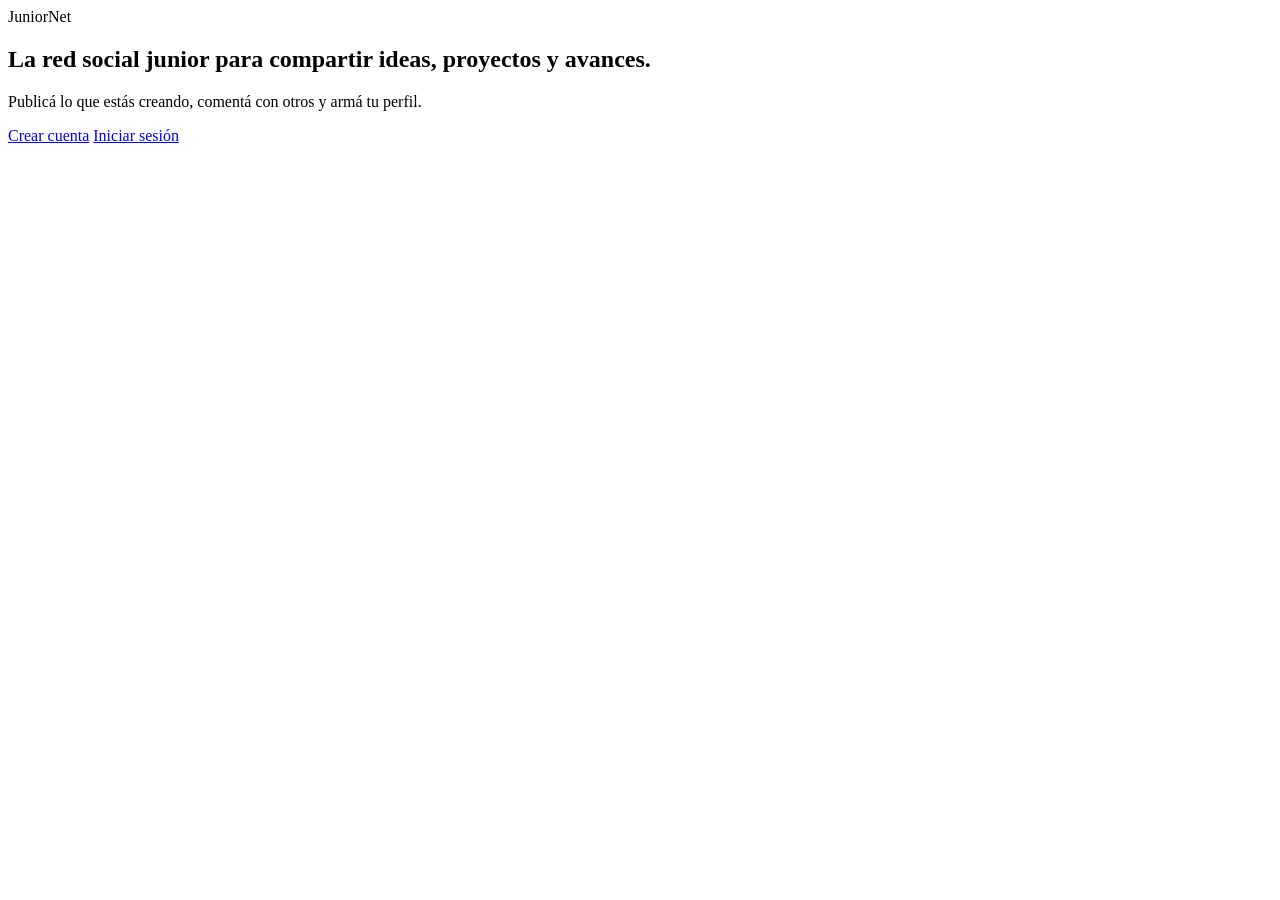
==== index.html @ e71db7c3 "Add files via upload" ====
<!DOCTYPE html>
<html lang="es">
<head>
  <meta charset="UTF-8" />
  <meta name="viewport" content="width=device-width, initial-scale=1.0" />
  <title>JuniorNet</title>
  <link rel="stylesheet" href="./css/style.css" />
</head>
<body>
  <main class="landing">
    <section class="hero">
      <div class="logo">JuniorNet</div>
      <h1>La red social junior para compartir ideas, proyectos y avances.</h1>
      <p>Publicá lo que estás creando, comentá con otros y armá tu perfil.</p>

      <div class="actions">
        <a href="./register.html" class="btn primary">Crear cuenta</a>
        <a href="./login.html" class="btn secondary">Iniciar sesión</a>
      </div>
    </section>
  </main>
</body>
</html>
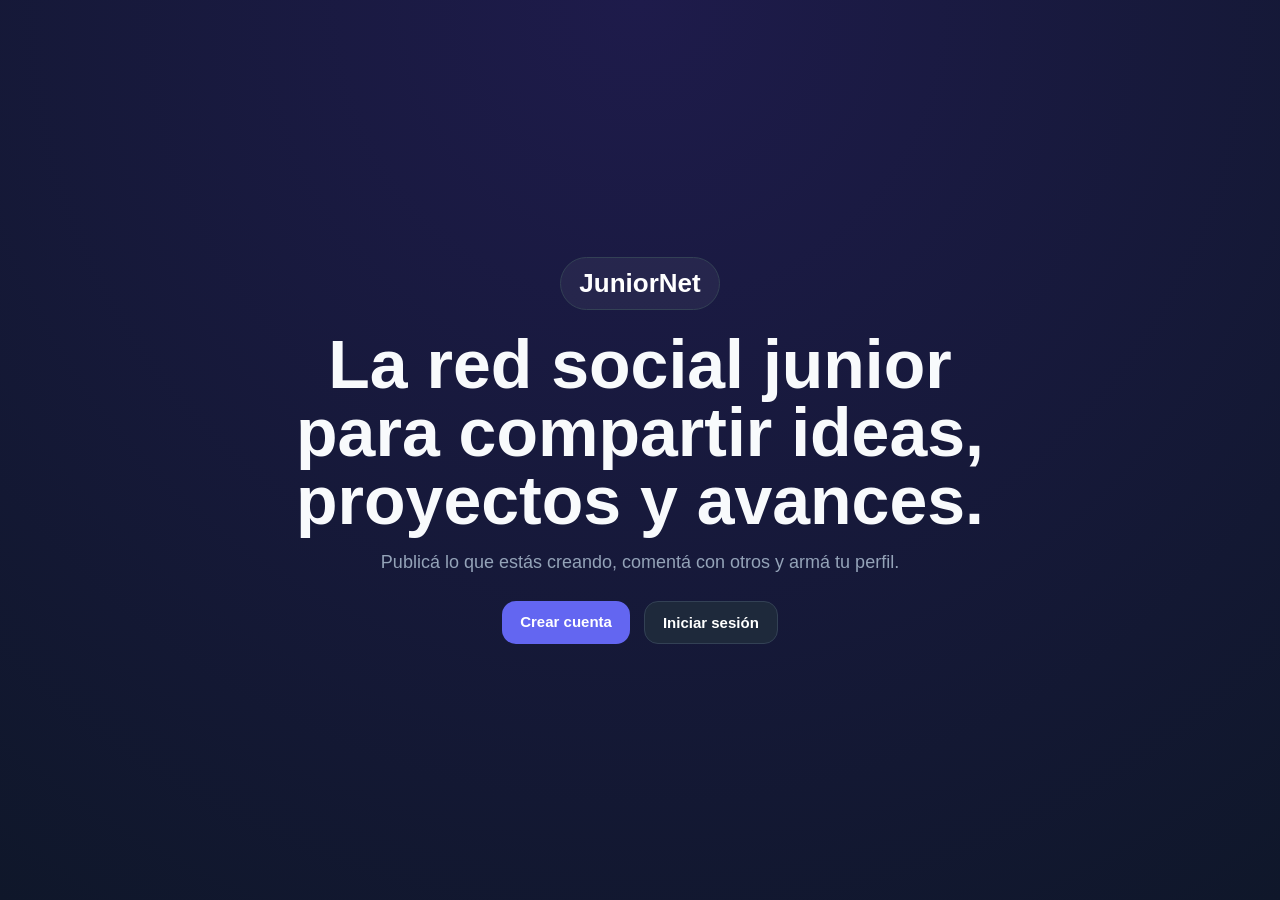
==== commit 9aa79f91: "Update index.html" ====
--- a/index.html
+++ b/index.html
@@ -4,7 +4,7 @@
   <meta charset="UTF-8" />
   <meta name="viewport" content="width=device-width, initial-scale=1.0" />
   <title>JuniorNet</title>
-  <link rel="stylesheet" href="./css/style.css" />
+  <link rel="stylesheet" href="style.css" />
 </head>
 <body>
   <main class="landing">
@@ -14,10 +14,10 @@
       <p>Publicá lo que estás creando, comentá con otros y armá tu perfil.</p>
 
       <div class="actions">
-        <a href="./register.html" class="btn primary">Crear cuenta</a>
-        <a href="./login.html" class="btn secondary">Iniciar sesión</a>
+        <a href="register.html" class="btn primary">Crear cuenta</a>
+        <a href="login.html" class="btn secondary">Iniciar sesión</a>
       </div>
     </section>
   </main>
 </body>
-</html>+</html>
--- a/style.css
+++ b/style.css
@@ -0,0 +1,387 @@
+* {
+  margin: 0;
+  padding: 0;
+  box-sizing: border-box;
+  font-family: Arial, sans-serif;
+}
+
+:root {
+  --bg: #0f172a;
+  --card: #111827;
+  --card-2: #1e293b;
+  --text: #f8fafc;
+  --muted: #94a3b8;
+  --primary: #6366f1;
+  --primary-hover: #4f46e5;
+  --border: #334155;
+  --danger: #ef4444;
+}
+
+body {
+  min-height: 100vh;
+  background: radial-gradient(circle at top, #1e1b4b, var(--bg));
+  color: var(--text);
+}
+
+a {
+  color: inherit;
+  text-decoration: none;
+}
+
+.landing {
+  min-height: 100vh;
+  display: grid;
+  place-items: center;
+  padding: 24px;
+}
+
+.hero {
+  max-width: 760px;
+  text-align: center;
+}
+
+.logo,
+.brand {
+  font-size: 26px;
+  font-weight: 900;
+  color: white;
+}
+
+.hero .logo {
+  display: inline-block;
+  margin-bottom: 20px;
+  padding: 10px 18px;
+  border: 1px solid var(--border);
+  border-radius: 999px;
+  background: rgba(255, 255, 255, 0.05);
+}
+
+.hero h1 {
+  font-size: clamp(34px, 7vw, 68px);
+  line-height: 1;
+  margin-bottom: 18px;
+}
+
+.hero p {
+  color: var(--muted);
+  font-size: 18px;
+  margin-bottom: 28px;
+}
+
+.actions {
+  display: flex;
+  justify-content: center;
+  gap: 14px;
+  flex-wrap: wrap;
+}
+
+.btn {
+  border: none;
+  padding: 12px 18px;
+  border-radius: 14px;
+  cursor: pointer;
+  font-weight: 700;
+  font-size: 15px;
+  transition: 0.2s;
+}
+
+.btn.primary {
+  background: var(--primary);
+  color: white;
+}
+
+.btn.primary:hover {
+  background: var(--primary-hover);
+}
+
+.btn.secondary {
+  background: var(--card-2);
+  color: white;
+  border: 1px solid var(--border);
+}
+
+.btn.full {
+  width: 100%;
+}
+
+.auth-page {
+  min-height: 100vh;
+  display: grid;
+  place-items: center;
+  padding: 24px;
+}
+
+.auth-card,
+.card {
+  background: rgba(17, 24, 39, 0.9);
+  border: 1px solid var(--border);
+  border-radius: 24px;
+  box-shadow: 0 20px 60px rgba(0, 0, 0, 0.35);
+}
+
+.auth-card {
+  width: 100%;
+  max-width: 420px;
+  padding: 28px;
+}
+
+.auth-card h1 {
+  margin-bottom: 8px;
+}
+
+.auth-card p {
+  color: var(--muted);
+  margin-bottom: 18px;
+}
+
+label {
+  display: block;
+  margin: 14px 0 8px;
+  font-size: 14px;
+  color: #cbd5e1;
+}
+
+input,
+textarea {
+  width: 100%;
+  background: #020617;
+  border: 1px solid var(--border);
+  color: var(--text);
+  border-radius: 14px;
+  padding: 13px;
+  outline: none;
+  font-size: 15px;
+}
+
+textarea {
+  min-height: 110px;
+  resize: vertical;
+}
+
+input:focus,
+textarea:focus {
+  border-color: var(--primary);
+}
+
+.small {
+  font-size: 14px;
+  text-align: center;
+}
+
+.small a {
+  color: #a5b4fc;
+  font-weight: bold;
+}
+
+.message {
+  margin-top: 14px;
+  color: #cbd5e1;
+  font-size: 14px;
+}
+
+.topbar {
+  position: sticky;
+  top: 0;
+  z-index: 10;
+  background: rgba(15, 23, 42, 0.9);
+  backdrop-filter: blur(14px);
+  border-bottom: 1px solid var(--border);
+  padding: 16px 8%;
+  display: flex;
+  justify-content: space-between;
+  align-items: center;
+}
+
+.topbar nav {
+  display: flex;
+  align-items: center;
+  gap: 16px;
+}
+
+.topbar nav a {
+  color: #cbd5e1;
+}
+
+.logout {
+  background: transparent;
+  color: #fecaca;
+  border: 1px solid #7f1d1d;
+  padding: 8px 12px;
+  border-radius: 12px;
+  cursor: pointer;
+}
+
+.app-layout {
+  width: min(760px, calc(100% - 32px));
+  margin: 28px auto;
+}
+
+.card {
+  padding: 20px;
+}
+
+.composer {
+  margin-bottom: 28px;
+}
+
+.composer h2 {
+  margin-bottom: 14px;
+}
+
+.composer-bottom {
+  margin-top: 12px;
+  display: flex;
+  justify-content: space-between;
+  align-items: center;
+  color: var(--muted);
+}
+
+.section-title {
+  margin: 20px 0 14px;
+}
+
+.posts {
+  display: grid;
+  gap: 16px;
+}
+
+.post {
+  animation: pop 0.2s ease;
+}
+
+@keyframes pop {
+  from {
+    transform: translateY(8px);
+    opacity: 0;
+  }
+
+  to {
+    transform: translateY(0);
+    opacity: 1;
+  }
+}
+
+.post-header {
+  display: flex;
+  align-items: center;
+  gap: 12px;
+  margin-bottom: 14px;
+}
+
+.avatar {
+  width: 42px;
+  height: 42px;
+  border-radius: 50%;
+  display: grid;
+  place-items: center;
+  background: linear-gradient(135deg, var(--primary), #22c55e);
+  color: white;
+  font-weight: 900;
+}
+
+.avatar.big {
+  width: 82px;
+  height: 82px;
+  font-size: 30px;
+  margin-bottom: 18px;
+}
+
+.date {
+  display: block;
+  color: var(--muted);
+  font-size: 13px;
+  margin-top: 2px;
+}
+
+.post-text {
+  line-height: 1.5;
+  white-space: pre-wrap;
+  margin-bottom: 14px;
+}
+
+.post-actions {
+  display: flex;
+  gap: 8px;
+  margin-bottom: 12px;
+}
+
+.mini-btn {
+  background: #020617;
+  color: white;
+  border: 1px solid var(--border);
+  border-radius: 999px;
+  padding: 8px 12px;
+  cursor: pointer;
+}
+
+.mini-btn.liked {
+  border-color: #f43f5e;
+  background: rgba(244, 63, 94, 0.12);
+}
+
+.comments {
+  display: grid;
+  gap: 8px;
+  margin-bottom: 12px;
+}
+
+.comment {
+  background: #020617;
+  border: 1px solid var(--border);
+  padding: 10px;
+  border-radius: 14px;
+  font-size: 14px;
+}
+
+.comment strong {
+  color: #a5b4fc;
+}
+
+.comment-form {
+  display: flex;
+  gap: 8px;
+}
+
+.comment-form input {
+  flex: 1;
+}
+
+.comment-form button {
+  border: none;
+  background: var(--card-2);
+  color: white;
+  padding: 0 14px;
+  border-radius: 14px;
+  cursor: pointer;
+}
+
+.profile-card {
+  margin-bottom: 28px;
+}
+
+.empty {
+  color: var(--muted);
+  text-align: center;
+  padding: 24px;
+  border: 1px dashed var(--border);
+  border-radius: 18px;
+}
+
+@media (max-width: 600px) {
+  .topbar {
+    padding: 14px 16px;
+  }
+
+  .topbar nav {
+    gap: 10px;
+    font-size: 14px;
+  }
+
+  .comment-form {
+    flex-direction: column;
+  }
+
+  .comment-form button {
+    padding: 12px;
+  }
+}
